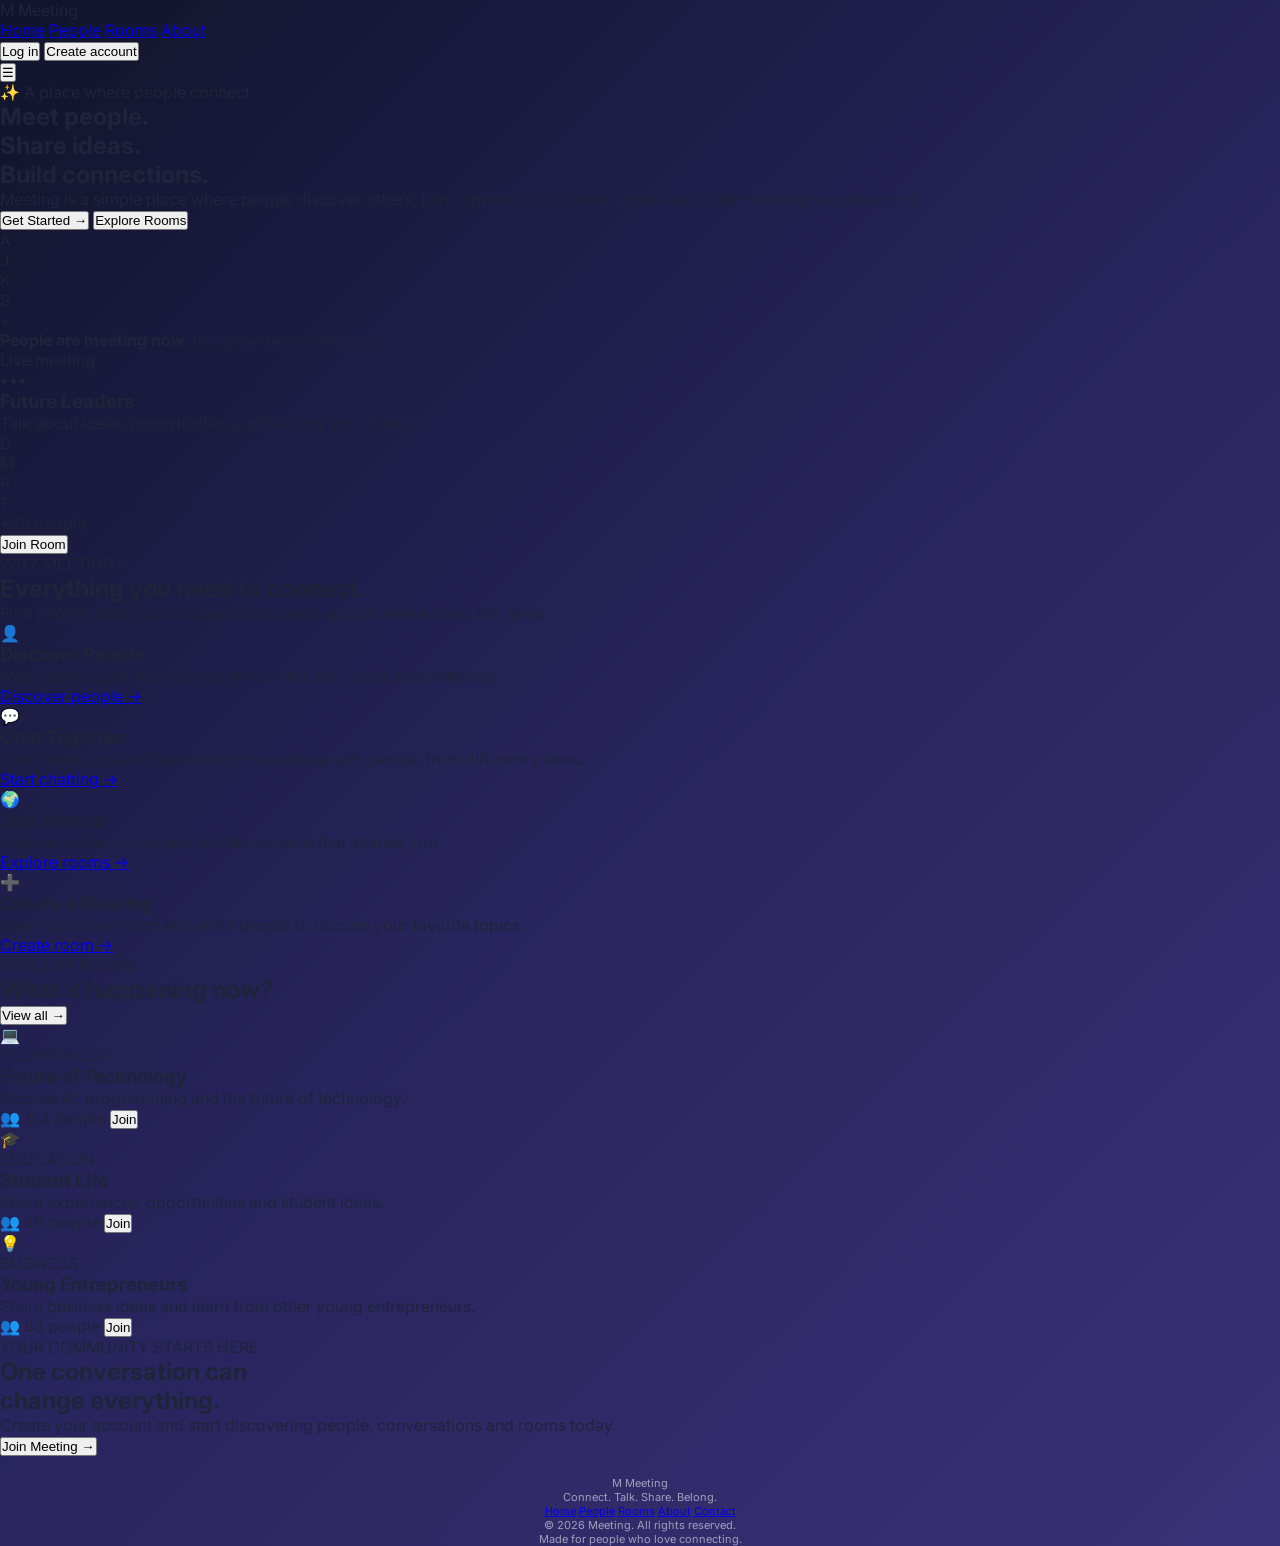
==== home.html @ 6b05a49f "Add initial HTML structure for Meeting page" ====
<!DOCTYPE html>
<html lang="en">
<head>
    <meta charset="UTF-8">
    <meta name="viewport" content="width=device-width, initial-scale=1.0">

    <title>Meeting — Connect. Talk. Belong.</title>

    <!-- Google Font -->
    <link rel="preconnect" href="https://fonts.googleapis.com">
    <link rel="preconnect" href="https://fonts.gstatic.com" crossorigin>
    <link href="https://fonts.googleapis.com/css2?family=Inter:wght@400;500;600;700;800&display=swap" rel="stylesheet">

    <!-- CSS -->
    <link rel="stylesheet" href="style.css">
</head>

<body>

    <!-- NAVBAR -->
    <header class="navbar">
        <div class="logo">
            <span class="logo-icon">M</span>
            <span>Meeting</span>
        </div>

        <nav id="navMenu">
            <a href="#home">Home</a>
            <a href="#people">People</a>
            <a href="#rooms">Rooms</a>
            <a href="#about">About</a>
        </nav>

        <div class="nav-buttons">
            <button class="login-btn" onclick="showMessage('Login page coming soon!')">
                Log in
            </button>

            <button class="signup-btn" onclick="showMessage('Create account page coming soon!')">
                Create account
            </button>
        </div>

        <button class="menu-btn" onclick="toggleMenu()">☰</button>
    </header>


    <!-- HERO -->
    <section class="hero" id="home">

        <div class="hero-content">

            <div class="hero-badge">
                ✨ A place where people connect
            </div>

            <h1>
                Meet people.<br>
                <span>Share ideas.</span><br>
                Build connections.
            </h1>

            <p>
                Meeting is a simple place where people discover others,
                join conversations, create rooms and build meaningful
                connections.
            </p>

            <div class="hero-buttons">
                <button class="primary-btn" onclick="startMeeting()">
                    Get Started →
                </button>

                <button class="secondary-btn" onclick="scrollToRooms()">
                    Explore Rooms
                </button>
            </div>

            <div class="online-info">
                <div class="avatars">
                    <div class="avatar">A</div>
                    <div class="avatar">J</div>
                    <div class="avatar">K</div>
                    <div class="avatar">S</div>
                    <div class="avatar">+</div>
                </div>

                <div>
                    <strong>People are meeting now</strong>
                    <small>Join conversations around you</small>
                </div>
            </div>

        </div>


        <!-- HERO CARD -->
        <div class="hero-card">

            <div class="card-top">
                <div>
                    <span class="status-dot"></span>
                    Live meeting
                </div>

                <span class="three-dots">•••</span>
            </div>

            <h3>Future Leaders</h3>

            <p class="card-description">
                Talk about ideas, opportunities and building your future.
            </p>

            <div class="participants">
                <div class="participant">D</div>
                <div class="participant">M</div>
                <div class="participant">R</div>
                <div class="participant">T</div>

                <span>+28 people</span>
            </div>

            <button class="join-btn" onclick="joinRoom('Future Leaders')">
                Join Room
            </button>

        </div>

    </section>


    <!-- FEATURES -->
    <section class="features-section" id="people">

        <div class="section-heading">
            <span class="small-title">WHY MEETING?</span>
            <h2>Everything you need to connect.</h2>
            <p>
                Find people, start conversations and create spaces where
                ideas can grow.
            </p>
        </div>

        <div class="features-grid">

            <div class="feature-card">
                <div class="feature-icon people-icon">👤</div>
                <h3>Discover People</h3>
                <p>
                    Meet new people and connect with others who share
                    your interests.
                </p>
                <a href="#">Discover people →</a>
            </div>

            <div class="feature-card">
                <div class="feature-icon chat-icon">💬</div>
                <h3>Chat Together</h3>
                <p>
                    Send messages and have real conversations with
                    people from different places.
                </p>
                <a href="#">Start chatting →</a>
            </div>

            <div class="feature-card">
                <div class="feature-icon room-icon">🌍</div>
                <h3>Join Rooms</h3>
                <p>
                    Explore public rooms and join discussions that
                    interest you.
                </p>
                <a href="#rooms">Explore rooms →</a>
            </div>

            <div class="feature-card">
                <div class="feature-icon create-icon">➕</div>
                <h3>Create a Meeting</h3>
                <p>
                    Make your own room and invite people to discuss
                    your favorite topics.
                </p>
                <a href="#">Create room →</a>
            </div>

        </div>

    </section>


    <!-- ROOMS -->
    <section class="rooms-section" id="rooms">

        <div class="rooms-heading">
            <div>
                <span class="small-title">POPULAR ROOMS</span>
                <h2>What's happening now?</h2>
            </div>

            <button class="view-all-btn" onclick="showMessage('All rooms page coming soon!')">
                View all →
            </button>
        </div>


        <div class="rooms-grid">

            <div class="room-card">

                <div class="room-image technology">
                    💻
                </div>

                <div class="room-content">
                    <span class="room-category">TECHNOLOGY</span>

                    <h3>Future of Technology</h3>

                    <p>
                        Discuss AI, programming and the future of technology.
                    </p>

                    <div class="room-bottom">
                        <span>👥 124 people</span>

                        <button onclick="joinRoom('Future of Technology')">
                            Join
                        </button>
                    </div>
                </div>

            </div>


            <div class="room-card">

                <div class="room-image education">
                    🎓
                </div>

                <div class="room-content">
                    <span class="room-category">EDUCATION</span>

                    <h3>Student Life</h3>

                    <p>
                        Share experiences, opportunities and student ideas.
                    </p>

                    <div class="room-bottom">
                        <span>👥 86 people</span>

                        <button onclick="joinRoom('Student Life')">
                            Join
                        </button>
                    </div>
                </div>

            </div>


            <div class="room-card">

                <div class="room-image business">
                    💡
                </div>

                <div class="room-content">
                    <span class="room-category">BUSINESS</span>

                    <h3>Young Entrepreneurs</h3>

                    <p>
                        Share business ideas and learn from other young
                        entrepreneurs.
                    </p>

                    <div class="room-bottom">
                        <span>👥 63 people</span>

                        <button onclick="joinRoom('Young Entrepreneurs')">
                            Join
                        </button>
                    </div>
                </div>

            </div>

        </div>

    </section>


    <!-- ABOUT / CTA -->
    <section class="cta-section" id="about">

        <div class="cta-content">

            <span class="small-title">YOUR COMMUNITY STARTS HERE</span>

            <h2>
                One conversation can<br>
                change everything.
            </h2>

            <p>
                Create your account and start discovering people,
                conversations and rooms today.
            </p>

            <button class="primary-btn" onclick="startMeeting()">
                Join Meeting →
            </button>

        </div>

    </section>


    <!-- FOOTER -->
    <footer>

        <div class="footer-top">

            <div class="footer-brand">
                <div class="logo">
                    <span class="logo-icon">M</span>
                    <span>Meeting</span>
                </div>

                <p>
                    Connect. Talk. Share. Belong.
                </p>
            </div>

            <div class="footer-links">
                <a href="#home">Home</a>
                <a href="#people">People</a>
                <a href="#rooms">Rooms</a>
                <a href="#about">About</a>
                <a href="#">Contact</a>
            </div>

        </div>

        <div class="footer-bottom">
            <p>© 2026 Meeting. All rights reserved.</p>

            <p>Made for people who love connecting.</p>
        </div>

    </footer>


    <!-- JAVASCRIPT -->
    <script src="script.js"></script>

</body>
</html>
---- style.css ----
* {
    margin: 0;
    padding: 0;
    box-sizing: border-box;
}

:root {
    --primary: #6c63ff;
    --primary-dark: #5148e5;
    --secondary: #00c6ff;
    --dark: #12152c;
    --text: #20243a;
    --muted: #777b94;
    --white: #ffffff;
    --border: #e7e8f1;
    --success: #1a9b62;
    --error: #d93050;
}

body {
    font-family: "Inter", sans-serif;
    min-height: 100vh;
    background: linear-gradient(135deg, #11142b, #28245d, #3b3176);
    overflow-x: hidden;
    color: var(--text);
}

.background {
    position: fixed;
    inset: 0;
    overflow: hidden;
    pointer-events: none;
}

.circle {
    position: absolute;
    border-radius: 50%;
    filter: blur(2px);
    opacity: 0.35;
}

.circle-one {
    width: 350px;
    height: 350px;
    background: #7c4dff;
    top: -130px;
    left: -120px;
}

.circle-two {
    width: 450px;
    height: 450px;
    background: #00c6ff;
    right: -180px;
    bottom: -170px;
}

.circle-three {
    width: 200px;
    height: 200px;
    background: #ff4fd8;
    top: 40%;
    left: 55%;
}

.auth-container {
    width: 100%;
    min-height: 100vh;
    display: flex;
    flex-direction: column;
    align-items: center;
    justify-content: center;
    padding: 30px 20px;
    position: relative;
    z-index: 2;
}

.brand {
    text-align: center;
    color: white;
    margin-bottom: 22px;
}

.brand-icon {
    width: 65px;
    height: 65px;
    margin: 0 auto 12px;
    border-radius: 18px;
    display: flex;
    align-items: center;
    justify-content: center;
    font-size: 30px;
    font-weight: 800;
    background: linear-gradient(135deg, #7b61ff, #00c6ff);
    box-shadow: 0 12px 35px rgba(0, 0, 0, 0.25);
}

.brand h1 {
    font-size: 35px;
    font-weight: 800;
    letter-spacing: -1px;
}

.brand p {
    margin-top: 5px;
    color: rgba(255, 255, 255, 0.75);
    font-size: 14px;
}

.auth-card {
    width: 100%;
    max-width: 460px;
    background: rgba(255, 255, 255, 0.97);
    border-radius: 24px;
    padding: 30px;
    box-shadow: 0 25px 80px rgba(0, 0, 0, 0.28);
    backdrop-filter: blur(10px);
}

.tabs {
    display: flex;
    background: #f2f3f8;
    border-radius: 13px;
    padding: 5px;
    margin-bottom: 25px;
}

.tab {
    width: 50%;
    border: none;
    background: transparent;
    padding: 13px 10px;
    border-radius: 10px;
    font-size: 14px;
    font-weight: 700;
    color: var(--muted);
    cursor: pointer;
    transition: all 0.25s ease;
}

.tab.active {
    background: white;
    color: var(--primary);
    box-shadow: 0 4px 12px rgba(0, 0, 0, 0.08);
}

.auth-form {
    animation: fadeIn 0.25s ease;
}

.hidden {
    display: none;
}

.input-group {
    margin-bottom: 18px;
}

.input-group label {
    display: block;
    font-size: 13px;
    font-weight: 700;
    margin-bottom: 8px;
    color: #35394f;
}

.input-box {
    display: flex;
    align-items: center;
    min-height: 53px;
    border: 1.5px solid var(--border);
    border-radius: 13px;
    background: #fafbfe;
    padding: 0 14px;
    transition: all 0.2s ease;
}

.input-box:focus-within {
    border-color: var(--primary);
    background: white;
    box-shadow: 0 0 0 4px rgba(108, 99, 255, 0.1);
}

.input-icon {
    font-size: 18px;
    margin-right: 10px;
}

.input-box input {
    border: none;
    outline: none;
    background: transparent;
    width: 100%;
    height: 50px;
    font-family: inherit;
    font-size: 14px;
    color: var(--text);
}

.input-box input::placeholder {
    color: #a0a3b5;
}

.toggle-password {
    border: none;
    background: none;
    cursor: pointer;
    font-size: 16px;
    opacity: 0.65;
    transition: 0.2s;
}

.toggle-password:hover {
    opacity: 1;
}

.form-options {
    display: flex;
    justify-content: space-between;
    align-items: center;
    margin: 3px 0 20px;
    font-size: 12px;
}

.remember {
    display: flex;
    align-items: center;
    gap: 7px;
    color: var(--muted);
    cursor: pointer;
}

.remember input,
.terms input {
    accent-color: var(--primary);
}

.form-options a,
.terms a {
    text-decoration: none;
    color: var(--primary);
    font-weight: 600;
}

.main-button {
    width: 100%;
    border: none;
    min-height: 54px;
    border-radius: 13px;
    background: linear-gradient(135deg, var(--primary), var(--secondary));
    color: white;
    font-family: inherit;
    font-size: 15px;
    font-weight: 800;
    cursor: pointer;
    display: flex;
    align-items: center;
    justify-content: center;
    gap: 13px;
    box-shadow: 0 10px 25px rgba(87, 81, 225, 0.28);
    transition: transform 0.2s ease, box-shadow 0.2s ease;
}

.main-button span {
    font-size: 21px;
    transition: transform 0.2s ease;
}

.main-button:hover {
    transform: translateY(-2px);
    box-shadow: 0 15px 30px rgba(87, 81, 225, 0.35);
}

.main-button:hover span {
    transform: translateX(4px);
}

.switch-text {
    text-align: center;
    margin-top: 20px;
    color: var(--muted);
    font-size: 13px;
}

.switch-text button {
    border: none;
    background: transparent;
    color: var(--primary);
    font-weight: 800;
    cursor: pointer;
    font-family: inherit;
    margin-left: 3px;
}

.terms {
    margin-bottom: 19px;
    font-size: 12px;
    color: var(--muted);
}

.terms label {
    display: flex;
    gap: 9px;
    align-items: flex-start;
    line-height: 1.5;
    cursor: pointer;
}

.message {
    display: none;
    border-radius: 10px;
    padding: 11px 13px;
    margin-bottom: 18px;
    font-size: 12px;
    font-weight: 600;
}

.message.show {
    display: block;
}

.message.success {
    color: var(--success);
    background: #eaf8f1;
    border: 1px solid #c6edd9;
}

.message.error {
    color: var(--error);
    background: #fff0f3;
    border: 1px solid #ffd1da;
}

footer {
    margin-top: 20px;
    color: rgba(255, 255, 255, 0.55);
    font-size: 11px;
    text-align: center;
}

@keyframes fadeIn {
    from {
        opacity: 0;
        transform: translateY(5px);
    }

    to {
        opacity: 1;
        transform: translateY(0);
    }
}

@media (max-width: 500px) {
    .auth-card {
        padding: 22px 18px;
        border-radius: 20px;
    }

    .brand h1 {
        font-size: 30px;
    }

    .brand-icon {
        width: 58px;
        height: 58px;
    }
}
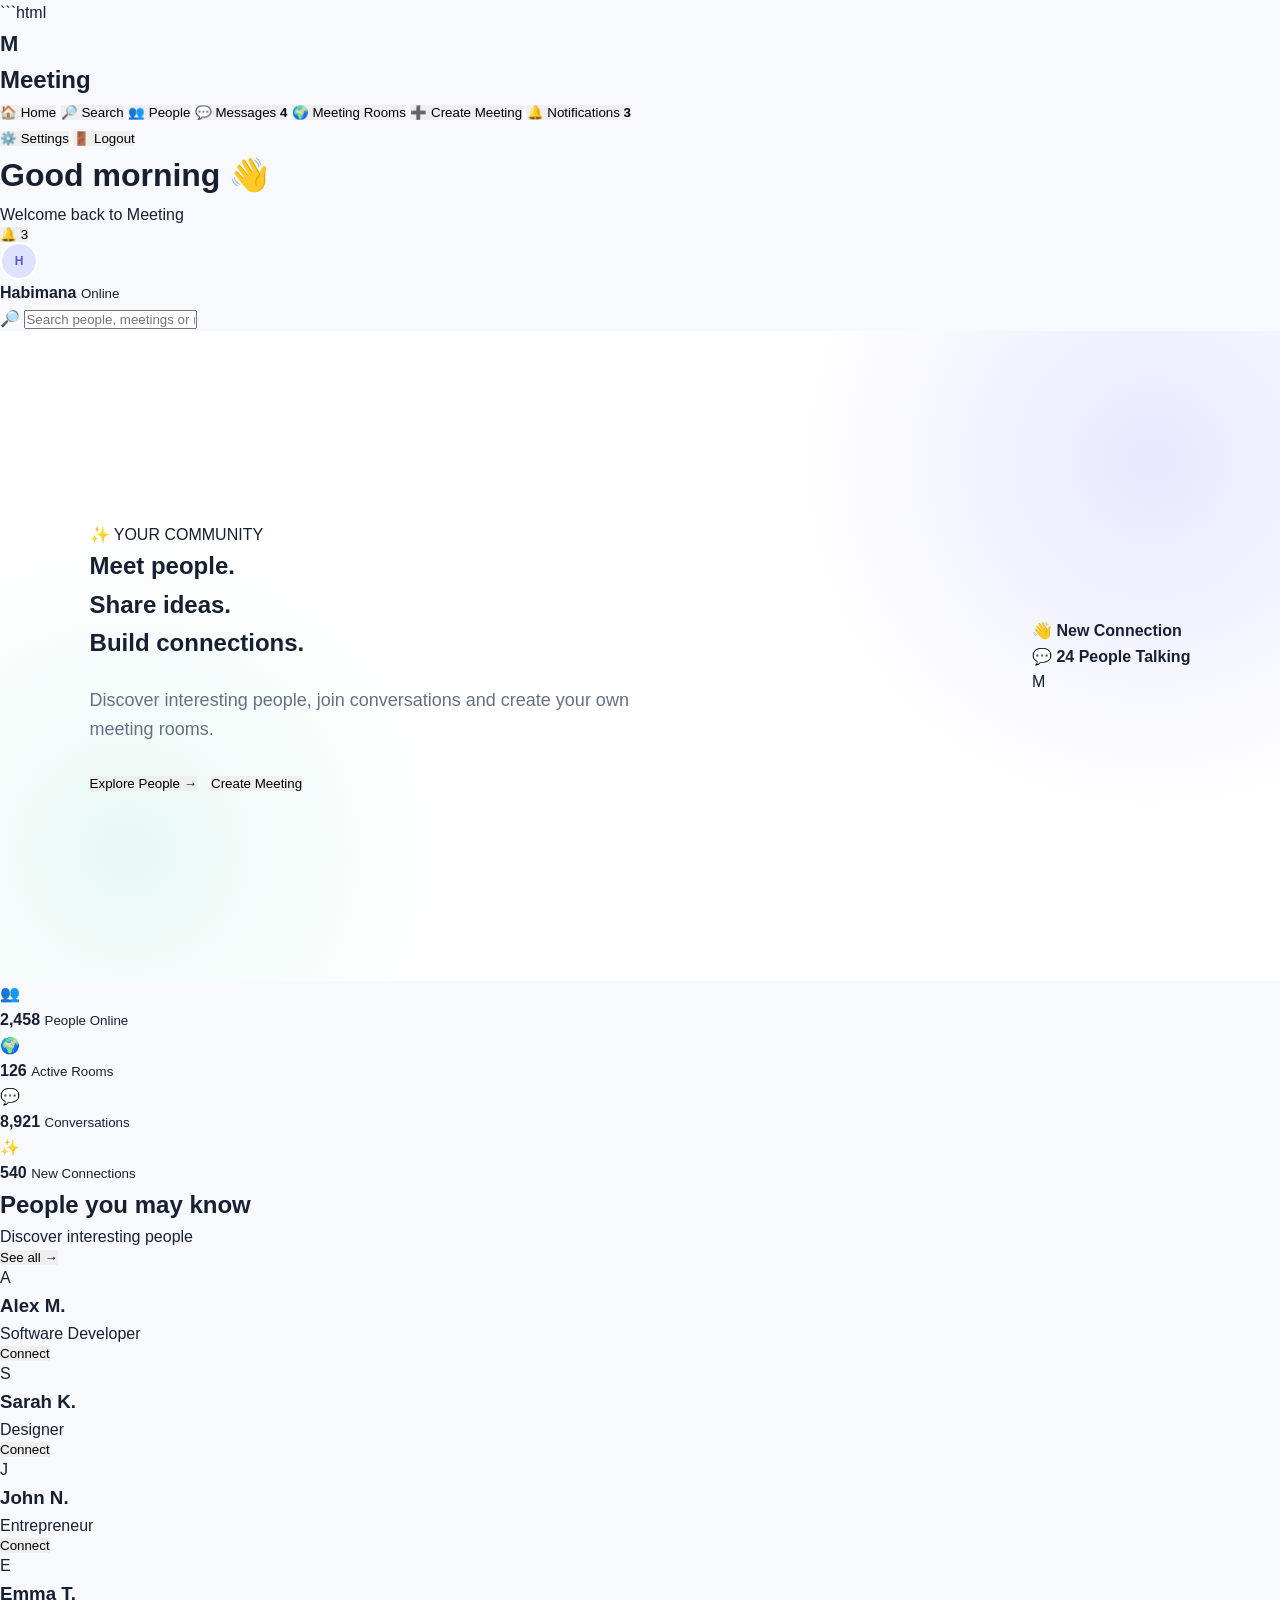
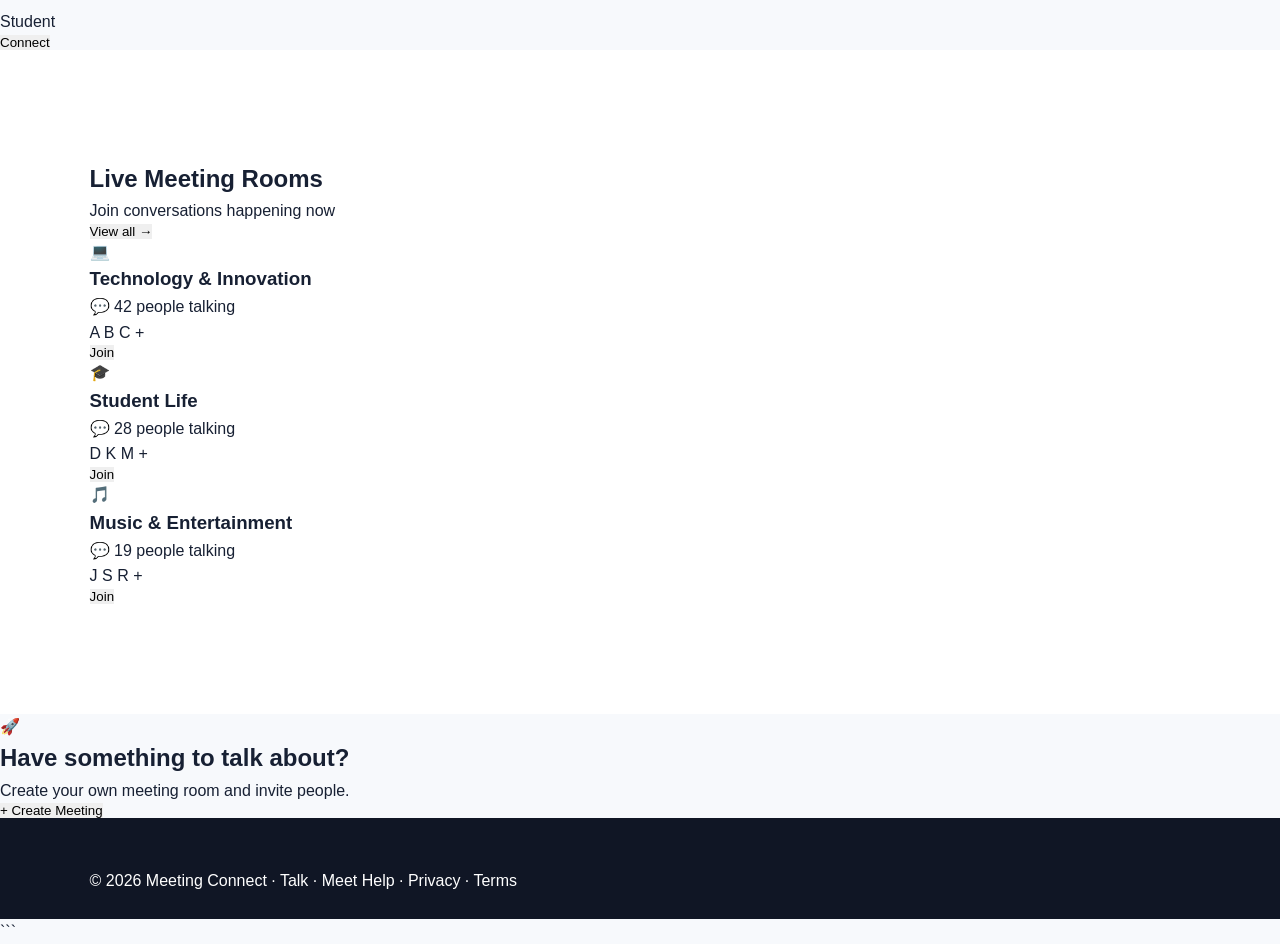
==== commit 86642793: "Refactor home.html for improved layout and styling Updated the home page structure and styles, inclu" ====
--- a/home.html
+++ b/home.html
@@ -1,360 +1,546 @@
+```html
 <!DOCTYPE html>
 <html lang="en">
+
 <head>
+
     <meta charset="UTF-8">
-    <meta name="viewport" content="width=device-width, initial-scale=1.0">
-
-    <title>Meeting — Connect. Talk. Belong.</title>
-
-    <!-- Google Font -->
-    <link rel="preconnect" href="https://fonts.googleapis.com">
-    <link rel="preconnect" href="https://fonts.gstatic.com" crossorigin>
-    <link href="https://fonts.googleapis.com/css2?family=Inter:wght@400;500;600;700;800&display=swap" rel="stylesheet">
-
-    <!-- CSS -->
-    <link rel="stylesheet" href="style.css">
+
+    <meta name="viewport"
+          content="width=device-width, initial-scale=1.0">
+
+    <title>Meeting | Home</title>
+
+    <link rel="stylesheet" href="home.css">
+
 </head>
 
+
 <body>
 
-    <!-- NAVBAR -->
-    <header class="navbar">
-        <div class="logo">
-            <span class="logo-icon">M</span>
-            <span>Meeting</span>
-        </div>
-
-        <nav id="navMenu">
-            <a href="#home">Home</a>
-            <a href="#people">People</a>
-            <a href="#rooms">Rooms</a>
-            <a href="#about">About</a>
-        </nav>
-
-        <div class="nav-buttons">
-            <button class="login-btn" onclick="showMessage('Login page coming soon!')">
-                Log in
+
+<!-- ================= SIDEBAR ================= -->
+
+<aside class="sidebar">
+
+    <div class="logo">
+        M
+    </div>
+
+    <h2>Meeting</h2>
+
+
+    <nav>
+
+        <button class="nav-item active">
+            <span>🏠</span>
+            Home
+        </button>
+
+        <button class="nav-item">
+            <span>🔎</span>
+            Search
+        </button>
+
+        <button class="nav-item">
+            <span>👥</span>
+            People
+        </button>
+
+        <button class="nav-item">
+            <span>💬</span>
+            Messages
+            <b>4</b>
+        </button>
+
+        <button class="nav-item">
+            <span>🌍</span>
+            Meeting Rooms
+        </button>
+
+        <button class="nav-item">
+            <span>➕</span>
+            Create Meeting
+        </button>
+
+        <button class="nav-item">
+            <span>🔔</span>
+            Notifications
+            <b>3</b>
+        </button>
+
+    </nav>
+
+
+    <div class="sidebar-bottom">
+
+        <button class="nav-item">
+            <span>⚙️</span>
+            Settings
+        </button>
+
+        <button class="nav-item">
+            <span>🚪</span>
+            Logout
+        </button>
+
+    </div>
+
+</aside>
+
+
+
+<!-- ================= MAIN ================= -->
+
+<main class="main">
+
+
+    <!-- TOP BAR -->
+
+    <header class="topbar">
+
+        <div>
+
+            <h1>
+                Good morning 👋
+            </h1>
+
+            <p>
+                Welcome back to Meeting
+            </p>
+
+        </div>
+
+
+        <div class="top-actions">
+
+            <button class="icon-button">
+                🔔
+                <span>3</span>
             </button>
 
-            <button class="signup-btn" onclick="showMessage('Create account page coming soon!')">
-                Create account
-            </button>
-        </div>
-
-        <button class="menu-btn" onclick="toggleMenu()">☰</button>
+            <div class="profile-mini">
+
+                <div class="avatar">
+                    H
+                </div>
+
+                <div>
+                    <strong>Habimana</strong>
+                    <small>Online</small>
+                </div>
+
+            </div>
+
+        </div>
+
     </header>
 
 
-    <!-- HERO -->
-    <section class="hero" id="home">
+
+    <!-- ================= SEARCH ================= -->
+
+    <div class="search">
+
+        <span>🔎</span>
+
+        <input
+            type="text"
+            id="searchInput"
+            placeholder="Search people, meetings or rooms..."
+        >
+
+    </div>
+
+
+
+    <!-- ================= HERO ================= -->
+
+    <section class="hero">
 
         <div class="hero-content">
 
-            <div class="hero-badge">
-                ✨ A place where people connect
-            </div>
-
-            <h1>
+            <span class="hero-label">
+                ✨ YOUR COMMUNITY
+            </span>
+
+            <h2>
                 Meet people.<br>
-                <span>Share ideas.</span><br>
-                Build connections.
-            </h1>
+                Share ideas.<br>
+                <strong>Build connections.</strong>
+            </h2>
 
             <p>
-                Meeting is a simple place where people discover others,
-                join conversations, create rooms and build meaningful
-                connections.
+                Discover interesting people, join conversations
+                and create your own meeting rooms.
             </p>
 
             <div class="hero-buttons">
-                <button class="primary-btn" onclick="startMeeting()">
-                    Get Started →
-                </button>
-
-                <button class="secondary-btn" onclick="scrollToRooms()">
-                    Explore Rooms
-                </button>
-            </div>
-
-            <div class="online-info">
-                <div class="avatars">
-                    <div class="avatar">A</div>
-                    <div class="avatar">J</div>
-                    <div class="avatar">K</div>
-                    <div class="avatar">S</div>
-                    <div class="avatar">+</div>
-                </div>
+
+                <button class="primary">
+                    Explore People →
+                </button>
+
+                <button class="secondary">
+                    Create Meeting
+                </button>
+
+            </div>
+
+        </div>
+
+
+        <div class="hero-art">
+
+            <div class="floating-card card-one">
+                👋
+                <strong>New Connection</strong>
+            </div>
+
+            <div class="floating-card card-two">
+                💬
+                <strong>24 People Talking</strong>
+            </div>
+
+            <div class="big-m">
+
+                M
+
+                <div class="orbit"></div>
+
+            </div>
+
+        </div>
+
+    </section>
+
+
+
+    <!-- ================= STATS ================= -->
+
+    <section class="stats">
+
+        <div class="stat">
+
+            <span>👥</span>
+
+            <div>
+                <strong>2,458</strong>
+                <small>People Online</small>
+            </div>
+
+        </div>
+
+
+        <div class="stat">
+
+            <span>🌍</span>
+
+            <div>
+                <strong>126</strong>
+                <small>Active Rooms</small>
+            </div>
+
+        </div>
+
+
+        <div class="stat">
+
+            <span>💬</span>
+
+            <div>
+                <strong>8,921</strong>
+                <small>Conversations</small>
+            </div>
+
+        </div>
+
+
+        <div class="stat">
+
+            <span>✨</span>
+
+            <div>
+                <strong>540</strong>
+                <small>New Connections</small>
+            </div>
+
+        </div>
+
+    </section>
+
+
+
+    <!-- ================= CONTENT GRID ================= -->
+
+    <div class="content-grid">
+
+
+        <!-- DISCOVER PEOPLE -->
+
+        <section class="section">
+
+            <div class="section-title">
 
                 <div>
-                    <strong>People are meeting now</strong>
-                    <small>Join conversations around you</small>
-                </div>
-            </div>
-
-        </div>
-
-
-        <!-- HERO CARD -->
-        <div class="hero-card">
-
-            <div class="card-top">
+                    <h2>People you may know</h2>
+                    <p>Discover interesting people</p>
+                </div>
+
+                <button>
+                    See all →
+                </button>
+
+            </div>
+
+
+            <div class="people-grid">
+
+
+                <article class="person">
+
+                    <div class="person-avatar blue-avatar">
+                        A
+                        <i></i>
+                    </div>
+
+                    <h3>Alex M.</h3>
+
+                    <p>Software Developer</p>
+
+                    <button>Connect</button>
+
+                </article>
+
+
+                <article class="person">
+
+                    <div class="person-avatar gold-avatar">
+                        S
+                        <i></i>
+                    </div>
+
+                    <h3>Sarah K.</h3>
+
+                    <p>Designer</p>
+
+                    <button>Connect</button>
+
+                </article>
+
+
+                <article class="person">
+
+                    <div class="person-avatar purple-avatar">
+                        J
+                        <i></i>
+                    </div>
+
+                    <h3>John N.</h3>
+
+                    <p>Entrepreneur</p>
+
+                    <button>Connect</button>
+
+                </article>
+
+
+                <article class="person">
+
+                    <div class="person-avatar green-avatar">
+                        E
+                        <i></i>
+                    </div>
+
+                    <h3>Emma T.</h3>
+
+                    <p>Student</p>
+
+                    <button>Connect</button>
+
+                </article>
+
+            </div>
+
+        </section>
+
+
+
+        <!-- ACTIVE ROOMS -->
+
+        <section class="section rooms-section">
+
+            <div class="section-title">
+
                 <div>
-                    <span class="status-dot"></span>
-                    Live meeting
-                </div>
-
-                <span class="three-dots">•••</span>
-            </div>
-
-            <h3>Future Leaders</h3>
-
-            <p class="card-description">
-                Talk about ideas, opportunities and building your future.
-            </p>
-
-            <div class="participants">
-                <div class="participant">D</div>
-                <div class="participant">M</div>
-                <div class="participant">R</div>
-                <div class="participant">T</div>
-
-                <span>+28 people</span>
-            </div>
-
-            <button class="join-btn" onclick="joinRoom('Future Leaders')">
-                Join Room
-            </button>
-
-        </div>
+                    <h2>Live Meeting Rooms</h2>
+                    <p>Join conversations happening now</p>
+                </div>
+
+                <button>
+                    View all →
+                </button>
+
+            </div>
+
+
+            <div class="room">
+
+
+                <div class="room-icon">
+                    💻
+                </div>
+
+                <div class="room-info">
+
+                    <h3>Technology & Innovation</h3>
+
+                    <p>
+                        💬 42 people talking
+                    </p>
+
+                    <div class="members">
+
+                        <span>A</span>
+                        <span>B</span>
+                        <span>C</span>
+                        <span>+</span>
+
+                    </div>
+
+                </div>
+
+                <button class="join">
+                    Join
+                </button>
+
+            </div>
+
+
+            <div class="room">
+
+                <div class="room-icon">
+                    🎓
+                </div>
+
+                <div class="room-info">
+
+                    <h3>Student Life</h3>
+
+                    <p>
+                        💬 28 people talking
+                    </p>
+
+                    <div class="members">
+
+                        <span>D</span>
+                        <span>K</span>
+                        <span>M</span>
+                        <span>+</span>
+
+                    </div>
+
+                </div>
+
+                <button class="join">
+                    Join
+                </button>
+
+            </div>
+
+
+            <div class="room">
+
+                <div class="room-icon">
+                    🎵
+                </div>
+
+                <div class="room-info">
+
+                    <h3>Music & Entertainment</h3>
+
+                    <p>
+                        💬 19 people talking
+                    </p>
+
+                    <div class="members">
+
+                        <span>J</span>
+                        <span>S</span>
+                        <span>R</span>
+                        <span>+</span>
+
+                    </div>
+
+                </div>
+
+                <button class="join">
+                    Join
+                </button>
+
+            </div>
+
+        </section>
+
+    </div>
+
+
+
+    <!-- ================= CREATE MEETING ================= -->
+
+    <section class="create">
+
+        <div>
+
+            <span>🚀</span>
+
+            <div>
+
+                <h2>
+                    Have something to talk about?
+                </h2>
+
+                <p>
+                    Create your own meeting room and invite people.
+                </p>
+
+            </div>
+
+        </div>
+
+        <button>
+            + Create Meeting
+        </button>
 
     </section>
 
 
-    <!-- FEATURES -->
-    <section class="features-section" id="people">
-
-        <div class="section-heading">
-            <span class="small-title">WHY MEETING?</span>
-            <h2>Everything you need to connect.</h2>
-            <p>
-                Find people, start conversations and create spaces where
-                ideas can grow.
-            </p>
-        </div>
-
-        <div class="features-grid">
-
-            <div class="feature-card">
-                <div class="feature-icon people-icon">👤</div>
-                <h3>Discover People</h3>
-                <p>
-                    Meet new people and connect with others who share
-                    your interests.
-                </p>
-                <a href="#">Discover people →</a>
-            </div>
-
-            <div class="feature-card">
-                <div class="feature-icon chat-icon">💬</div>
-                <h3>Chat Together</h3>
-                <p>
-                    Send messages and have real conversations with
-                    people from different places.
-                </p>
-                <a href="#">Start chatting →</a>
-            </div>
-
-            <div class="feature-card">
-                <div class="feature-icon room-icon">🌍</div>
-                <h3>Join Rooms</h3>
-                <p>
-                    Explore public rooms and join discussions that
-                    interest you.
-                </p>
-                <a href="#rooms">Explore rooms →</a>
-            </div>
-
-            <div class="feature-card">
-                <div class="feature-icon create-icon">➕</div>
-                <h3>Create a Meeting</h3>
-                <p>
-                    Make your own room and invite people to discuss
-                    your favorite topics.
-                </p>
-                <a href="#">Create room →</a>
-            </div>
-
-        </div>
-
-    </section>
-
-
-    <!-- ROOMS -->
-    <section class="rooms-section" id="rooms">
-
-        <div class="rooms-heading">
-            <div>
-                <span class="small-title">POPULAR ROOMS</span>
-                <h2>What's happening now?</h2>
-            </div>
-
-            <button class="view-all-btn" onclick="showMessage('All rooms page coming soon!')">
-                View all →
-            </button>
-        </div>
-
-
-        <div class="rooms-grid">
-
-            <div class="room-card">
-
-                <div class="room-image technology">
-                    💻
-                </div>
-
-                <div class="room-content">
-                    <span class="room-category">TECHNOLOGY</span>
-
-                    <h3>Future of Technology</h3>
-
-                    <p>
-                        Discuss AI, programming and the future of technology.
-                    </p>
-
-                    <div class="room-bottom">
-                        <span>👥 124 people</span>
-
-                        <button onclick="joinRoom('Future of Technology')">
-                            Join
-                        </button>
-                    </div>
-                </div>
-
-            </div>
-
-
-            <div class="room-card">
-
-                <div class="room-image education">
-                    🎓
-                </div>
-
-                <div class="room-content">
-                    <span class="room-category">EDUCATION</span>
-
-                    <h3>Student Life</h3>
-
-                    <p>
-                        Share experiences, opportunities and student ideas.
-                    </p>
-
-                    <div class="room-bottom">
-                        <span>👥 86 people</span>
-
-                        <button onclick="joinRoom('Student Life')">
-                            Join
-                        </button>
-                    </div>
-                </div>
-
-            </div>
-
-
-            <div class="room-card">
-
-                <div class="room-image business">
-                    💡
-                </div>
-
-                <div class="room-content">
-                    <span class="room-category">BUSINESS</span>
-
-                    <h3>Young Entrepreneurs</h3>
-
-                    <p>
-                        Share business ideas and learn from other young
-                        entrepreneurs.
-                    </p>
-
-                    <div class="room-bottom">
-                        <span>👥 63 people</span>
-
-                        <button onclick="joinRoom('Young Entrepreneurs')">
-                            Join
-                        </button>
-                    </div>
-                </div>
-
-            </div>
-
-        </div>
-
-    </section>
-
-
-    <!-- ABOUT / CTA -->
-    <section class="cta-section" id="about">
-
-        <div class="cta-content">
-
-            <span class="small-title">YOUR COMMUNITY STARTS HERE</span>
-
-            <h2>
-                One conversation can<br>
-                change everything.
-            </h2>
-
-            <p>
-                Create your account and start discovering people,
-                conversations and rooms today.
-            </p>
-
-            <button class="primary-btn" onclick="startMeeting()">
-                Join Meeting →
-            </button>
-
-        </div>
-
-    </section>
-
-
-    <!-- FOOTER -->
+
+    <!-- ================= FOOTER ================= -->
+
     <footer>
 
-        <div class="footer-top">
-
-            <div class="footer-brand">
-                <div class="logo">
-                    <span class="logo-icon">M</span>
-                    <span>Meeting</span>
-                </div>
-
-                <p>
-                    Connect. Talk. Share. Belong.
-                </p>
-            </div>
-
-            <div class="footer-links">
-                <a href="#home">Home</a>
-                <a href="#people">People</a>
-                <a href="#rooms">Rooms</a>
-                <a href="#about">About</a>
-                <a href="#">Contact</a>
-            </div>
-
-        </div>
-
-        <div class="footer-bottom">
-            <p>© 2026 Meeting. All rights reserved.</p>
-
-            <p>Made for people who love connecting.</p>
-        </div>
+        <span>
+            © 2026 Meeting
+        </span>
+
+        <span>
+            Connect · Talk · Meet
+        </span>
+
+        <span>
+            Help · Privacy · Terms
+        </span>
 
     </footer>
 
 
-    <!-- JAVASCRIPT -->
-    <script src="script.js"></script>
+</main>
+
+
+
+<script src="home.js"></script>
 
 </body>
 </html>
+```
--- a/home.css
+++ b/home.css
@@ -0,0 +1,737 @@
+/* =========================
+   GENERAL
+========================= */
+
+* {
+    margin: 0;
+    padding: 0;
+    box-sizing: border-box;
+}
+
+html {
+    scroll-behavior: smooth;
+}
+
+body {
+    font-family: "Inter", sans-serif;
+    background: #f7f9fc;
+    color: #172033;
+    line-height: 1.6;
+}
+
+a {
+    text-decoration: none;
+}
+
+button {
+    font-family: inherit;
+    cursor: pointer;
+    border: none;
+}
+
+
+/* =========================
+   NAVBAR
+========================= */
+
+.navbar {
+    width: 100%;
+    height: 78px;
+    display: flex;
+    align-items: center;
+    justify-content: space-between;
+    padding: 0 7%;
+    background: rgba(255, 255, 255, 0.95);
+    border-bottom: 1px solid #e8ecf2;
+    position: sticky;
+    top: 0;
+    z-index: 1000;
+    backdrop-filter: blur(12px);
+}
+
+.logo {
+    display: flex;
+    align-items: center;
+    gap: 10px;
+    font-size: 22px;
+    font-weight: 800;
+    color: #18233a;
+}
+
+.logo-icon {
+    width: 38px;
+    height: 38px;
+    display: flex;
+    align-items: center;
+    justify-content: center;
+    border-radius: 12px;
+    background: #5b5fef;
+    color: white;
+    font-weight: 800;
+}
+
+.navbar nav {
+    display: flex;
+    gap: 34px;
+}
+
+.navbar nav a {
+    color: #667085;
+    font-weight: 500;
+    transition: 0.3s;
+}
+
+.navbar nav a:hover {
+    color: #5b5fef;
+}
+
+.nav-buttons {
+    display: flex;
+    align-items: center;
+    gap: 12px;
+}
+
+.login-btn,
+.signup-btn {
+    padding: 11px 20px;
+    border-radius: 10px;
+    font-weight: 600;
+}
+
+.login-btn {
+    background: transparent;
+    color: #344054;
+}
+
+.signup-btn {
+    background: #5b5fef;
+    color: white;
+}
+
+.signup-btn:hover {
+    background: #4549d9;
+}
+
+.menu-btn {
+    display: none;
+    background: transparent;
+    font-size: 26px;
+}
+
+
+/* =========================
+   HERO
+========================= */
+
+.hero {
+    min-height: 650px;
+    padding: 90px 7%;
+    display: flex;
+    justify-content: space-between;
+    align-items: center;
+    gap: 60px;
+    background:
+        radial-gradient(circle at 90% 20%, #e7e8ff 0, transparent 28%),
+        radial-gradient(circle at 10% 80%, #e9f9f5 0, transparent 25%),
+        #ffffff;
+}
+
+.hero-content {
+    max-width: 650px;
+}
+
+.hero-badge {
+    display: inline-block;
+    padding: 8px 14px;
+    border-radius: 50px;
+    background: #eeefff;
+    color: #5b5fef;
+    font-size: 14px;
+    font-weight: 600;
+    margin-bottom: 22px;
+}
+
+.hero h1 {
+    font-size: clamp(44px, 6vw, 76px);
+    line-height: 1.05;
+    letter-spacing: -3px;
+    color: #152039;
+}
+
+.hero h1 span {
+    color: #5b5fef;
+}
+
+.hero-content > p {
+    margin-top: 24px;
+    max-width: 600px;
+    font-size: 18px;
+    color: #667085;
+}
+
+.hero-buttons {
+    margin-top: 32px;
+    display: flex;
+    gap: 14px;
+}
+
+.primary-btn,
+.secondary-btn {
+    padding: 15px 25px;
+    border-radius: 12px;
+    font-size: 15px;
+    font-weight: 700;
+}
+
+.primary-btn {
+    background: #5b5fef;
+    color: #ffffff;
+    box-shadow: 0 10px 25px rgba(91, 95, 239, 0.22);
+}
+
+.primary-btn:hover {
+    transform: translateY(-2px);
+}
+
+.secondary-btn {
+    background: #f0f2f6;
+    color: #344054;
+}
+
+.online-info {
+    margin-top: 36px;
+    display: flex;
+    align-items: center;
+    gap: 15px;
+}
+
+.avatars {
+    display: flex;
+}
+
+.avatar {
+    width: 38px;
+    height: 38px;
+    border-radius: 50%;
+    border: 2px solid white;
+    background: #dfe2ff;
+    display: flex;
+    align-items: center;
+    justify-content: center;
+    margin-left: -8px;
+    font-size: 12px;
+    font-weight: 700;
+    color: #5558cf;
+}
+
+.avatar:first-child {
+    margin-left: 0;
+}
+
+.online-info strong,
+.online-info small {
+    display: block;
+}
+
+.online-info strong {
+    font-size: 14px;
+}
+
+.online-info small {
+    color: #98a2b3;
+}
+
+
+/* =========================
+   HERO MEETING CARD
+========================= */
+
+.hero-card {
+    width: 380px;
+    background: white;
+    border: 1px solid #eaecf0;
+    border-radius: 24px;
+    padding: 30px;
+    box-shadow: 0 25px 70px rgba(20, 30, 60, 0.12);
+    transform: rotate(2deg);
+    animation: floating 4s ease-in-out infinite;
+}
+
+@keyframes floating {
+    0%, 100% {
+        transform: rotate(2deg) translateY(0);
+    }
+
+    50% {
+        transform: rotate(2deg) translateY(-10px);
+    }
+}
+
+.card-top {
+    display: flex;
+    justify-content: space-between;
+    align-items: center;
+    color: #667085;
+    font-size: 13px;
+}
+
+.status-dot {
+    display: inline-block;
+    width: 9px;
+    height: 9px;
+    background: #22c55e;
+    border-radius: 50%;
+    margin-right: 6px;
+}
+
+.three-dots {
+    letter-spacing: 3px;
+}
+
+.hero-card h3 {
+    margin-top: 45px;
+    font-size: 29px;
+}
+
+.card-description {
+    margin-top: 10px;
+    color: #667085;
+}
+
+.participants {
+    display: flex;
+    align-items: center;
+    margin-top: 28px;
+}
+
+.participant {
+    width: 38px;
+    height: 38px;
+    border-radius: 50%;
+    background: #eeeefe;
+    display: flex;
+    justify-content: center;
+    align-items: center;
+    margin-right: -7px;
+    border: 2px solid white;
+    font-size: 12px;
+    font-weight: 700;
+}
+
+.participants span {
+    margin-left: 16px;
+    font-size: 13px;
+    color: #667085;
+}
+
+.join-btn {
+    width: 100%;
+    margin-top: 28px;
+    padding: 14px;
+    border-radius: 12px;
+    background: #172033;
+    color: white;
+    font-weight: 700;
+}
+
+.join-btn:hover {
+    background: #5b5fef;
+}
+
+
+/* =========================
+   FEATURES
+========================= */
+
+.features-section {
+    padding: 110px 7%;
+    background: #f7f9fc;
+}
+
+.section-heading {
+    text-align: center;
+    max-width: 700px;
+    margin: auto;
+}
+
+.small-title {
+    font-size: 12px;
+    letter-spacing: 2px;
+    color: #5b5fef;
+    font-weight: 800;
+}
+
+.section-heading h2,
+.rooms-heading h2 {
+    font-size: 42px;
+    line-height: 1.2;
+    margin-top: 10px;
+}
+
+.section-heading p {
+    color: #667085;
+    margin-top: 14px;
+}
+
+.features-grid {
+    margin-top: 55px;
+    display: grid;
+    grid-template-columns: repeat(4, 1fr);
+    gap: 20px;
+}
+
+.feature-card {
+    background: white;
+    border: 1px solid #e8ecf2;
+    padding: 28px;
+    border-radius: 20px;
+    transition: 0.3s;
+}
+
+.feature-card:hover {
+    transform: translateY(-6px);
+    box-shadow: 0 15px 35px rgba(20, 30, 60, 0.08);
+}
+
+.feature-icon {
+    width: 52px;
+    height: 52px;
+    display: flex;
+    align-items: center;
+    justify-content: center;
+    border-radius: 15px;
+    font-size: 24px;
+    background: #f0f1ff;
+}
+
+.feature-card h3 {
+    margin-top: 20px;
+    font-size: 19px;
+}
+
+.feature-card p {
+    color: #667085;
+    font-size: 14px;
+    margin: 10px 0 20px;
+}
+
+.feature-card a {
+    color: #5b5fef;
+    font-size: 14px;
+    font-weight: 700;
+}
+
+
+/* =========================
+   ROOMS
+========================= */
+
+.rooms-section {
+    padding: 110px 7%;
+    background: white;
+}
+
+.rooms-heading {
+    display: flex;
+    justify-content: space-between;
+    align-items: end;
+}
+
+.view-all-btn {
+    padding: 12px 18px;
+    border: 1px solid #dfe3eb;
+    background: white;
+    border-radius: 10px;
+    font-weight: 600;
+}
+
+.rooms-grid {
+    display: grid;
+    grid-template-columns: repeat(3, 1fr);
+    gap: 22px;
+    margin-top: 45px;
+}
+
+.room-card {
+    overflow: hidden;
+    background: white;
+    border: 1px solid #e8ecf2;
+    border-radius: 20px;
+    transition: 0.3s;
+}
+
+.room-card:hover {
+    transform: translateY(-5px);
+    box-shadow: 0 18px 45px rgba(20, 30, 60, 0.09);
+}
+
+.room-image {
+    height: 180px;
+    display: flex;
+    align-items: center;
+    justify-content: center;
+    font-size: 65px;
+}
+
+.technology {
+    background: #e9ebff;
+}
+
+.education {
+    background: #eafaf5;
+}
+
+.business {
+    background: #fff1df;
+}
+
+.room-content {
+    padding: 23px;
+}
+
+.room-category {
+    font-size: 11px;
+    font-weight: 800;
+    color: #5b5fef;
+    letter-spacing: 1px;
+}
+
+.room-content h3 {
+    margin-top: 8px;
+    font-size: 21px;
+}
+
+.room-content p {
+    color: #667085;
+    font-size: 14px;
+    margin-top: 8px;
+}
+
+.room-bottom {
+    display: flex;
+    justify-content: space-between;
+    align-items: center;
+    margin-top: 20px;
+    font-size: 13px;
+    color: #667085;
+}
+
+.room-bottom button {
+    padding: 9px 17px;
+    background: #f0f1ff;
+    color: #5b5fef;
+    border-radius: 9px;
+    font-weight: 700;
+}
+
+
+/* =========================
+   CTA
+========================= */
+
+.cta-section {
+    padding: 110px 7%;
+    background: #172033;
+    color: white;
+    text-align: center;
+}
+
+.cta-content {
+    max-width: 700px;
+    margin: auto;
+}
+
+.cta-section .small-title {
+    color: #aeb1ff;
+}
+
+.cta-section h2 {
+    font-size: 48px;
+    line-height: 1.15;
+    margin-top: 12px;
+}
+
+.cta-section p {
+    color: #c4c9d5;
+    margin: 20px auto 30px;
+    max-width: 560px;
+}
+
+.cta-section .primary-btn {
+    background: white;
+    color: #172033;
+}
+
+
+/* =========================
+   FOOTER
+========================= */
+
+footer {
+    background: #101625;
+    color: white;
+    padding: 50px 7% 25px;
+}
+
+.footer-top {
+    display: flex;
+    justify-content: space-between;
+    gap: 30px;
+}
+
+.footer-brand p {
+    color: #98a2b3;
+    margin-top: 12px;
+}
+
+.footer-links {
+    display: flex;
+    gap: 25px;
+    flex-wrap: wrap;
+}
+
+.footer-links a {
+    color: #c4c9d5;
+}
+
+.footer-links a:hover {
+    color: white;
+}
+
+.footer-bottom {
+    border-top: 1px solid #293143;
+    margin-top: 35px;
+    padding-top: 20px;
+    display: flex;
+    justify-content: space-between;
+    gap: 20px;
+    color: #7f899b;
+    font-size: 13px;
+}
+
+
+/* =========================
+   RESPONSIVE
+========================= */
+
+@media (max-width: 1000px) {
+
+    .navbar nav {
+        gap: 18px;
+    }
+
+    .hero {
+        flex-direction: column;
+        text-align: center;
+    }
+
+    .hero-content {
+        max-width: 800px;
+    }
+
+    .hero-buttons {
+        justify-content: center;
+    }
+
+    .online-info {
+        justify-content: center;
+    }
+
+    .features-grid {
+        grid-template-columns: repeat(2, 1fr);
+    }
+
+    .rooms-grid {
+        grid-template-columns: 1fr;
+    }
+
+    .room-card {
+        max-width: 600px;
+        margin: auto;
+        width: 100%;
+    }
+}
+
+
+@media (max-width: 700px) {
+
+    .navbar {
+        padding: 0 5%;
+    }
+
+    .navbar nav,
+    .nav-buttons {
+        display: none;
+    }
+
+    .menu-btn {
+        display: block;
+    }
+
+    .navbar nav.active {
+        display: flex;
+        position: absolute;
+        top: 78px;
+        left: 0;
+        right: 0;
+        padding: 25px;
+        background: white;
+        flex-direction: column;
+        gap: 20px;
+        border-bottom: 1px solid #e8ecf2;
+    }
+
+    .hero {
+        padding: 70px 5%;
+    }
+
+    .hero h1 {
+        font-size: 45px;
+        letter-spacing: -2px;
+    }
+
+    .hero-content > p {
+        font-size: 16px;
+    }
+
+    .hero-buttons {
+        flex-direction: column;
+    }
+
+    .hero-card {
+        width: 100%;
+        max-width: 380px;
+    }
+
+    .features-section,
+    .rooms-section,
+    .cta-section {
+        padding: 75px 5%;
+    }
+
+    .features-grid {
+        grid-template-columns: 1fr;
+    }
+
+    .section-heading h2,
+    .rooms-heading h2 {
+        font-size: 32px;
+    }
+
+    .rooms-heading {
+        align-items: start;
+        gap: 20px;
+        flex-direction: column;
+    }
+
+    .cta-section h2 {
+        font-size: 36px;
+    }
+
+    .footer-top,
+    .footer-bottom {
+        flex-direction: column;
+    }
+}
+
+
